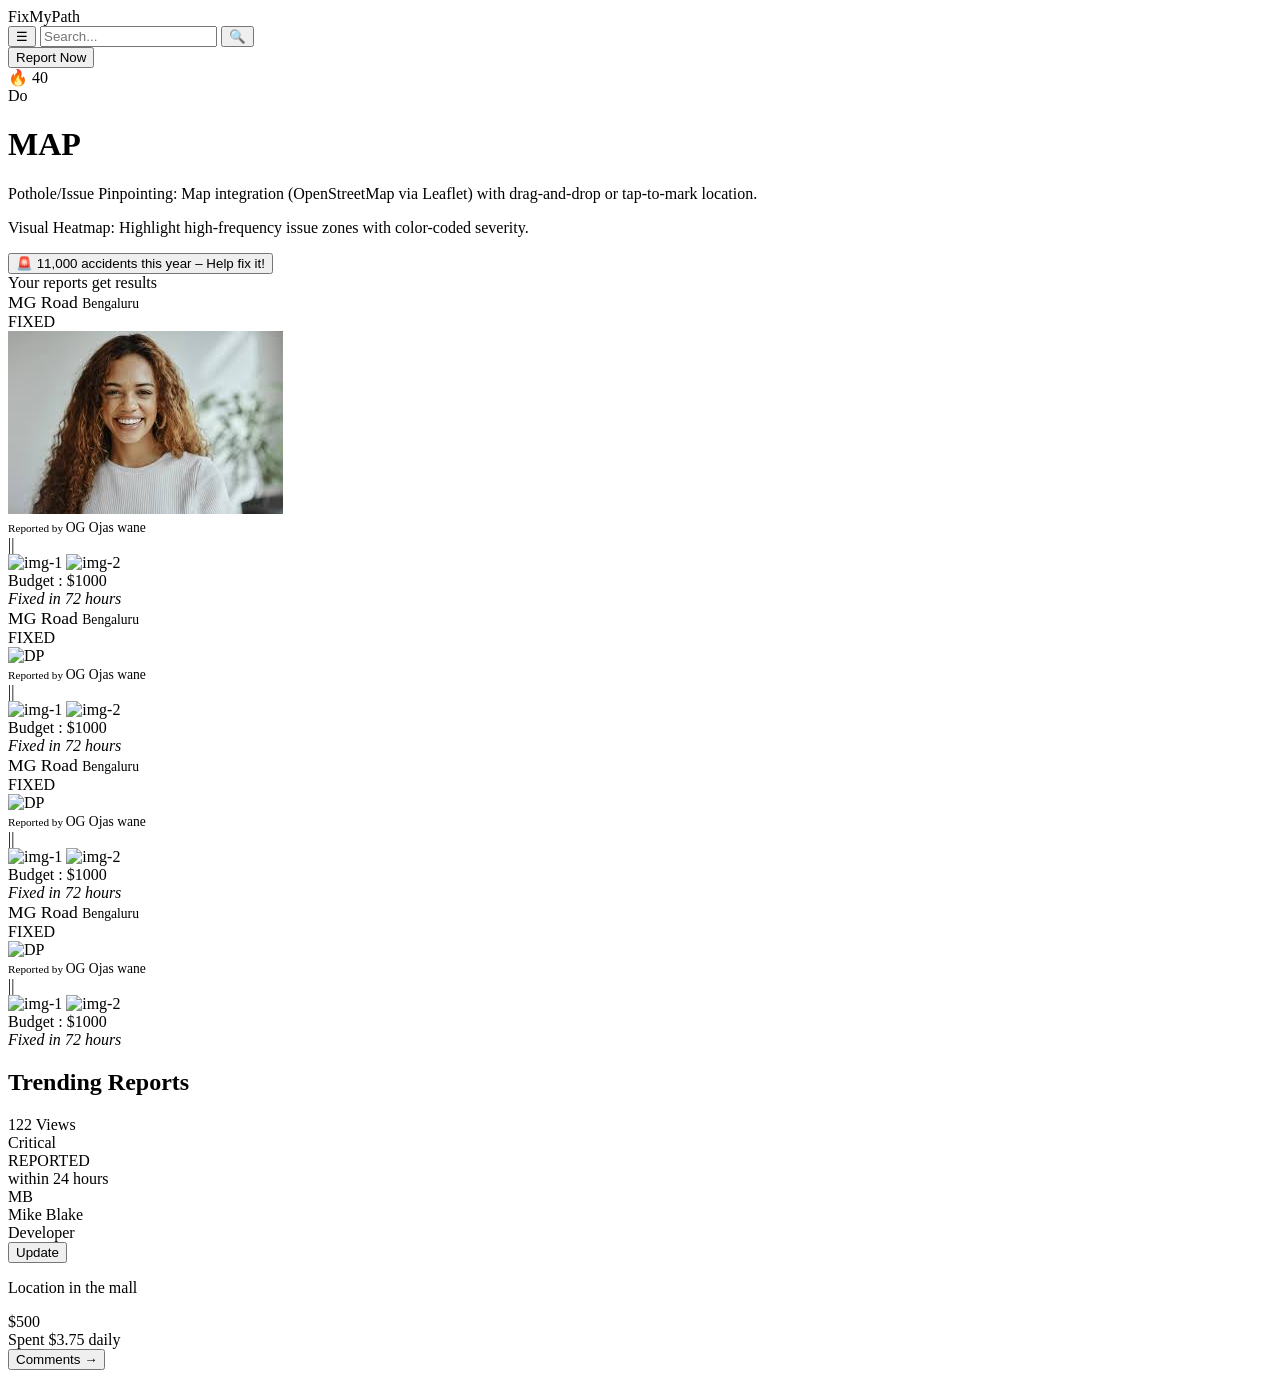
==== index.html @ 96e4ad3d "update report" ====
<!DOCTYPE html>
<html lang="en">

<head>
    <meta charset="UTF-8" />
    <meta name="viewport" content="width=device-width, initial-scale=1.0" />
    <title>FixMyPath</title>

    <!-- CSS -->
    <link rel="stylesheet" href="index.css" />

    <!-- Leaflet CSS -->
    <link rel="stylesheet" href="https://unpkg.com/leaflet@1.9.4/dist/leaflet.css" />
</head>

<body>
    <div class="container">
        <!-- Navbar -->
        <header class="navbar">
            <div class="logo">FixMyPath</div>

            <div class="search-report">
                <div class="search-box">
                    <button class="menu-btn">☰</button>
                    <input type="text" placeholder="Search..." />
                    <button class="search-btn">🔍</button>
                </div>
                <button class="report-btn">
                    <span class="toggle-switch"></span>
                    Report Now
                </button>

                <div class="flame-count">🔥 40</div>
            </div>

            <div class="profile-circle"></div>
            <div class="vertical-text">Do</div>
        </header>
        <!-- Map Section -->
        <main class="map-section">
            <div id="map"></div>
            <div class="map-info">
                <h1>MAP</h1>
                <p>
                    Pothole/Issue Pinpointing: Map integration (OpenStreetMap via Leaflet) with drag-and-drop or
                    tap-to-mark location.
                </p>
                <p>
                    Visual Heatmap: Highlight high-frequency issue zones with color-coded severity.
                </p>
            </div>
        </main>

         <!-- Footer Button -->
        <footer class="footer-button">
            <button onclick="alert('Redirecting to report page...')">
                🚨 11,000 accidents this year – Help fix it!
            </button>
        </footer>
    </div>

    <div class="reports-container">
        <div class="reports-header">
            <span>Your reports get results</span>
        </div>
        <div class="reports-wrapper">
            <div class="reports">
                <div class="reports-section-1">
                    <div class="reports-address">
                        <span class="reports-address-area" style="font-size: 1.1rem;">
                            MG Road
                        </span>
                        <span class="reports-address-city" style="font-size: 0.85rem;">
                            Bengaluru
                        </span>
                    </div>
                    <div class="reports-status">
                        FIXED
                    </div>
                </div>
                <div class="reports-section-2">
                    <div class="reports-section-2-header">
                        <div class="reports-eshb">
                            <div class="reports-profile-photo">
                                <img src="[data-uri]"
                                    alt="DP">
                            </div>
                            <div class="reports-caefd">
                                <span style="font-size: 0.7rem;">
                                    Reported by
                                </span>
                                <span class="reports-reporter-name" style="font-size: 0.85rem;">
                                    OG Ojas wane
                                </span>
                            </div>
                        </div>
                        <div class="reports-share">
                            ||
                        </div>
                    </div>
                    <div class="reports-section-2-content">
                        <img src="https://encrypted-tbn0.gstatic.com/images?q=tbn:ANd9GcQjq1cOFivGJCvYmxrf2iHDi-klwltC1tM4Qg&s"
                            alt="img-1" class="img-1">
                        <img src="https://encrypted-tbn0.gstatic.com/images?q=tbn:ANd9GcTJ-Byucg5USQVPO48-5RS5AeQt8borxg4DqQ&s"
                            alt="img-2" class="img-2">
                    </div>
                </div>
                <div class="reports-section-3">
                    <div class="reports-budget">
                        <span>Budget : $<span class="reporta-budget-value">1000</span></span>
                    </div>
                    <div class="reports-time" style="font-style: italic;">
                        Fixed in <span class="reports-time-value">72</span> hours
                    </div>
                </div>
            </div>
            <div class="reports">
                <div class="reports-section-1">
                    <div class="reports-address">
                        <span class="reports-address-area" style="font-size: 1.1rem;">
                            MG Road
                        </span>
                        <span class="reports-address-city" style="font-size: 0.85rem;">
                            Bengaluru
                        </span>
                    </div>
                    <div class="reports-status">
                        FIXED
                    </div>
                </div>
                <div class="reports-section-2">
                    <div class="reports-section-2-header">
                        <div class="reports-eshb">
                            <div class="reports-profile-photo">
                                <img src="" alt="DP">
                            </div>
                            <div class="reports-caefd">
                                <span style="font-size: 0.7rem;">
                                    Reported by
                                </span>
                                <span class="reports-reporter-name" style="font-size: 0.85rem;">
                                    OG Ojas wane
                                </span>
                            </div>
                        </div>
                        <div class="reports-share">
                            ||
                        </div>
                    </div>
                    <div class="reports-section-2-content">
                        <img src="" alt="img-1" class="img-1">
                        <img src="" alt="img-2" class="img-2">
                    </div>
                </div>

                <div class="reports-section-3">
                    <div class="reports-budget">
                        <span>Budget : $<span class="reporta-budget-value">1000</span></span>
                    </div>
                    <div class="reports-time" style="font-style: italic;">
                        Fixed in <span class="reports-time-value">72</span> hours
                    </div>
                </div>
            </div>

                        <div class="reports">
                <div class="reports-section-1">
                    <div class="reports-address">
                        <span class="reports-address-area" style="font-size: 1.1rem;">
                            MG Road
                        </span>
                        <span class="reports-address-city" style="font-size: 0.85rem;">
                            Bengaluru
                        </span>
                    </div>
                    <div class="reports-status">
                        FIXED
                    </div>
                </div>
                <div class="reports-section-2">
                    <div class="reports-section-2-header">
                        <div class="reports-eshb">
                            <div class="reports-profile-photo">
                                <img src="" alt="DP">
                            </div>
                            <div class="reports-caefd">
                                <span style="font-size: 0.7rem;">
                                    Reported by
                                </span>
                                <span class="reports-reporter-name" style="font-size: 0.85rem;">
                                    OG Ojas wane
                                </span>
                            </div>
                        </div>
                        <div class="reports-share">
                            ||
                        </div>
                    </div>
                    <div class="reports-section-2-content">
                        <img src="" alt="img-1" class="img-1">
                        <img src="" alt="img-2" class="img-2">
                    </div>
                </div>
                <div class="reports-section-3">
                    <div class="reports-budget">
                        <span>Budget : $<span class="reporta-budget-value">1000</span></span>
                    </div>
                    <div class="reports-time" style="font-style: italic;">
                        Fixed in <span class="reports-time-value">72</span> hours
                    </div>
                </div>
            </div>
            <div class="reports">
                <div class="reports-section-1">
                    <div class="reports-address">
                        <span class="reports-address-area" style="font-size: 1.1rem;">
                            MG Road
                        </span>
                        <span class="reports-address-city" style="font-size: 0.85rem;">
                            Bengaluru
                        </span>
                    </div>
                    <div class="reports-status">
                        FIXED
                    </div>
                </div>

                                <div class="reports-section-2">
                    <div class="reports-section-2-header">
                        <div class="reports-eshb">
                            <div class="reports-profile-photo">
                                <img src="" alt="DP">
                            </div>
                            <div class="reports-caefd">
                                <span style="font-size: 0.7rem;">
                                    Reported by
                                </span>
                                <span class="reports-reporter-name" style="font-size: 0.85rem;">
                                    OG Ojas wane
                                </span>
                            </div>
                        </div>
                        <div class="reports-share">
                            ||
                        </div>
                    </div>
                    <div class="reports-section-2-content">
                        <img src="" alt="img-1" class="img-1">
                        <img src="" alt="img-2" class="img-2">
                    </div>
                </div>
                <div class="reports-section-3">
                    <div class="reports-budget">
                        <span>Budget : $<span class="reporta-budget-value">1000</span></span>
                    </div>
                    <div class="reports-time" style="font-style: italic;">
                        Fixed in <span class="reports-time-value">72</span> hours
                    </div>
                </div>
            </div>
        </div>
    </div>

    <section class="trending-section">
        <h2>Trending Reports</h2>
        <div class="carousel-container">
            <div class="carousel">
                <!-- Report Card 1 - Critical -->
                <div class="report-card">
                    <div class="card-header">
                        <div class="views">122 Views</div>
                        <div class="status">
                            <div class="status-indicator critical"></div>
                            <div class="status-text">Critical</div>
                        </div>
                        <div class="reported">REPORTED<br>within 24 hours</div>
                    </div>
                    <div class="reporter">
                        <div class="avatar">MB</div>
                        <div class="reporter-info">
                            <div class="name">Mike Blake</div>
                            <div class="role">Developer</div>
                        </div>
                        <button class="update-button">Update</button>
                    </div>
                    <div class="report-content">
                        <p>Location in the mall</p>
                    </div>
                    <div class="card-footer">
                        <div>
                            <div class="price">$500</div>
                            <div class="spent">Spent $3.75 daily</div>
                        </div>
                        <button class="comments-button">Comments →</button>
                    </div>
                </div>
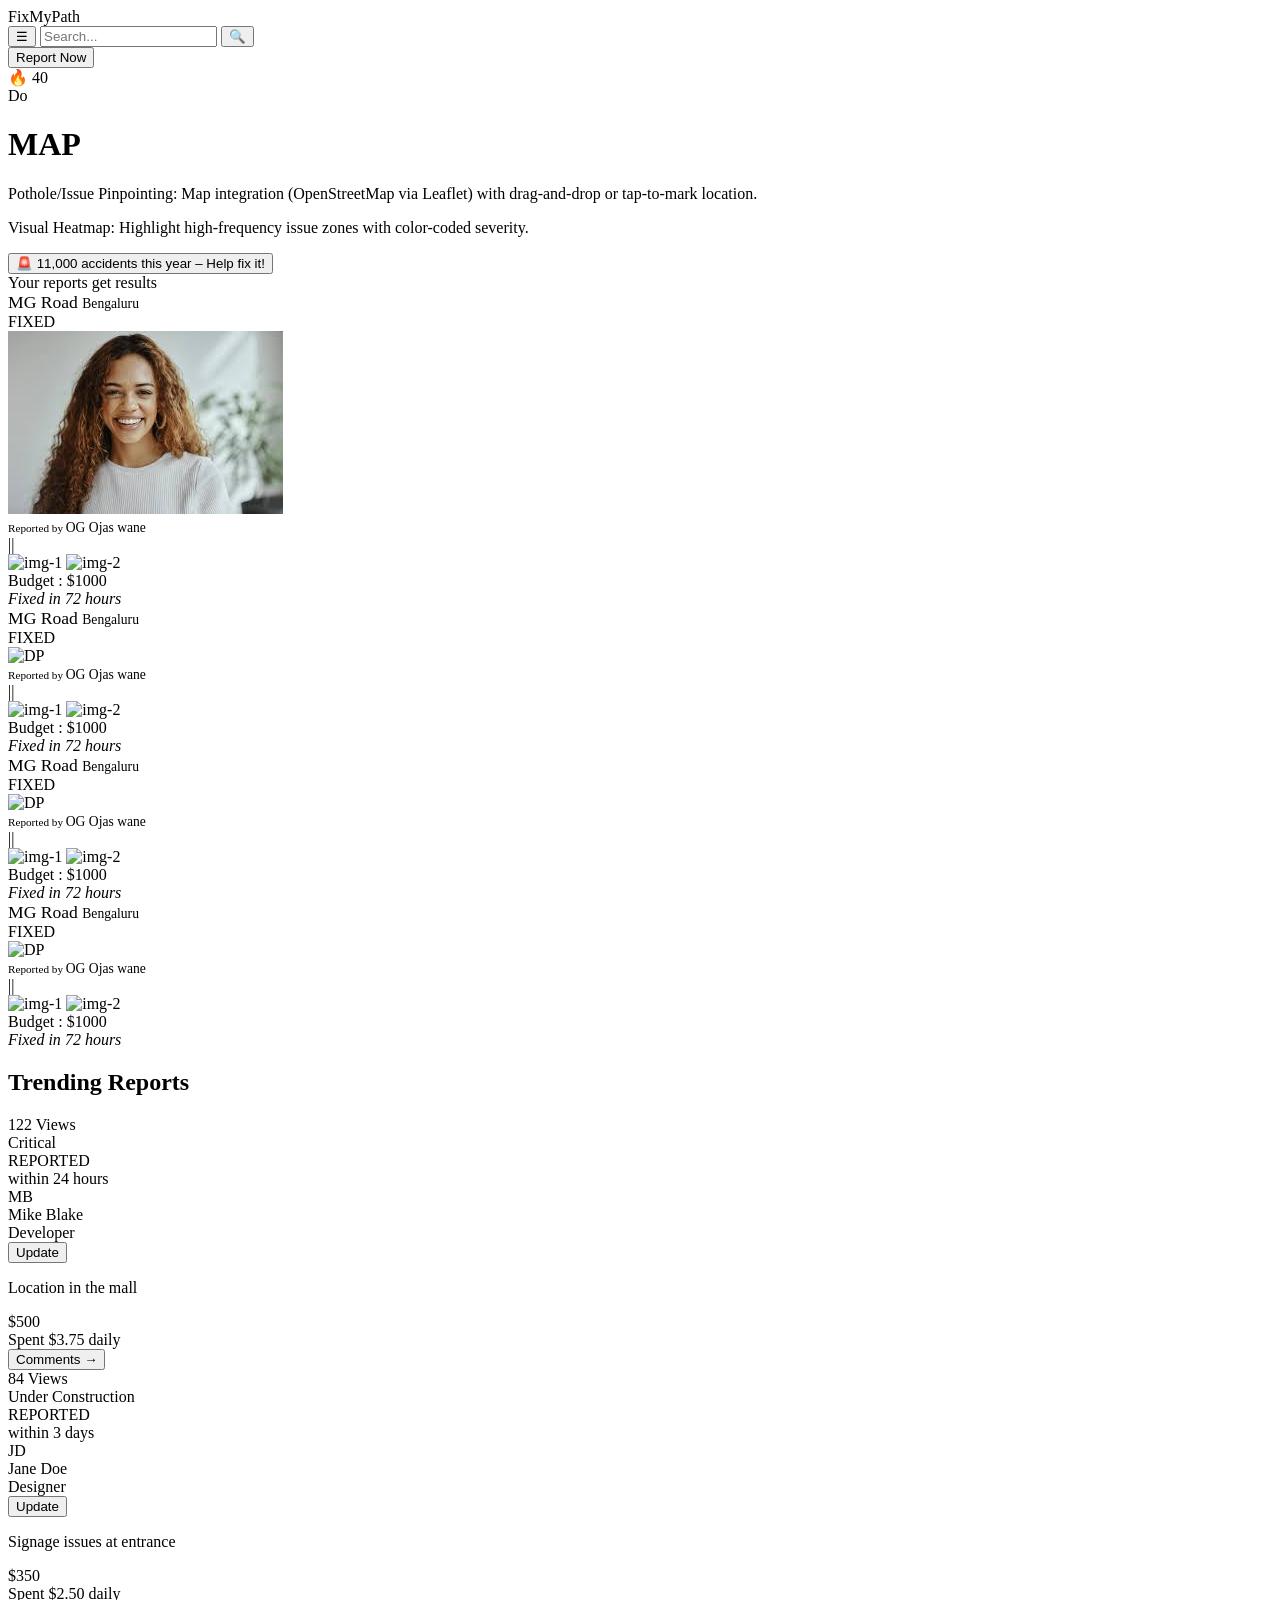
==== commit 4b316e96: "Update report card 3" ====
--- a/index.html
+++ b/index.html
@@ -294,3 +294,33 @@
                         <button class="comments-button">Comments →</button>
                     </div>
                 </div>
+
+                <!-- Report Card 2 - Under Construction -->
+                <div class="report-card">
+                    <div class="card-header">
+                        <div class="views">84 Views</div>
+                        <div class="status">
+                            <div class="status-indicator construction"></div>
+                            <div class="status-text">Under Construction</div>
+                        </div>
+                        <div class="reported">REPORTED<br>within 3 days</div>
+                    </div>
+                    <div class="reporter">
+                        <div class="avatar">JD</div>
+                        <div class="reporter-info">
+                            <div class="name">Jane Doe</div>
+                            <div class="role">Designer</div>
+                        </div>
+                        <button class="update-button">Update</button>
+                    </div>
+                    <div class="report-content">
+                        <p>Signage issues at entrance</p>
+                    </div>
+                    <div class="card-footer">
+                        <div>
+                            <div class="price">$350</div>
+                            <div class="spent">Spent $2.50 daily</div>
+                        </div>
+                        <button class="comments-button">Comments →</button>
+                    </div>
+                </div>
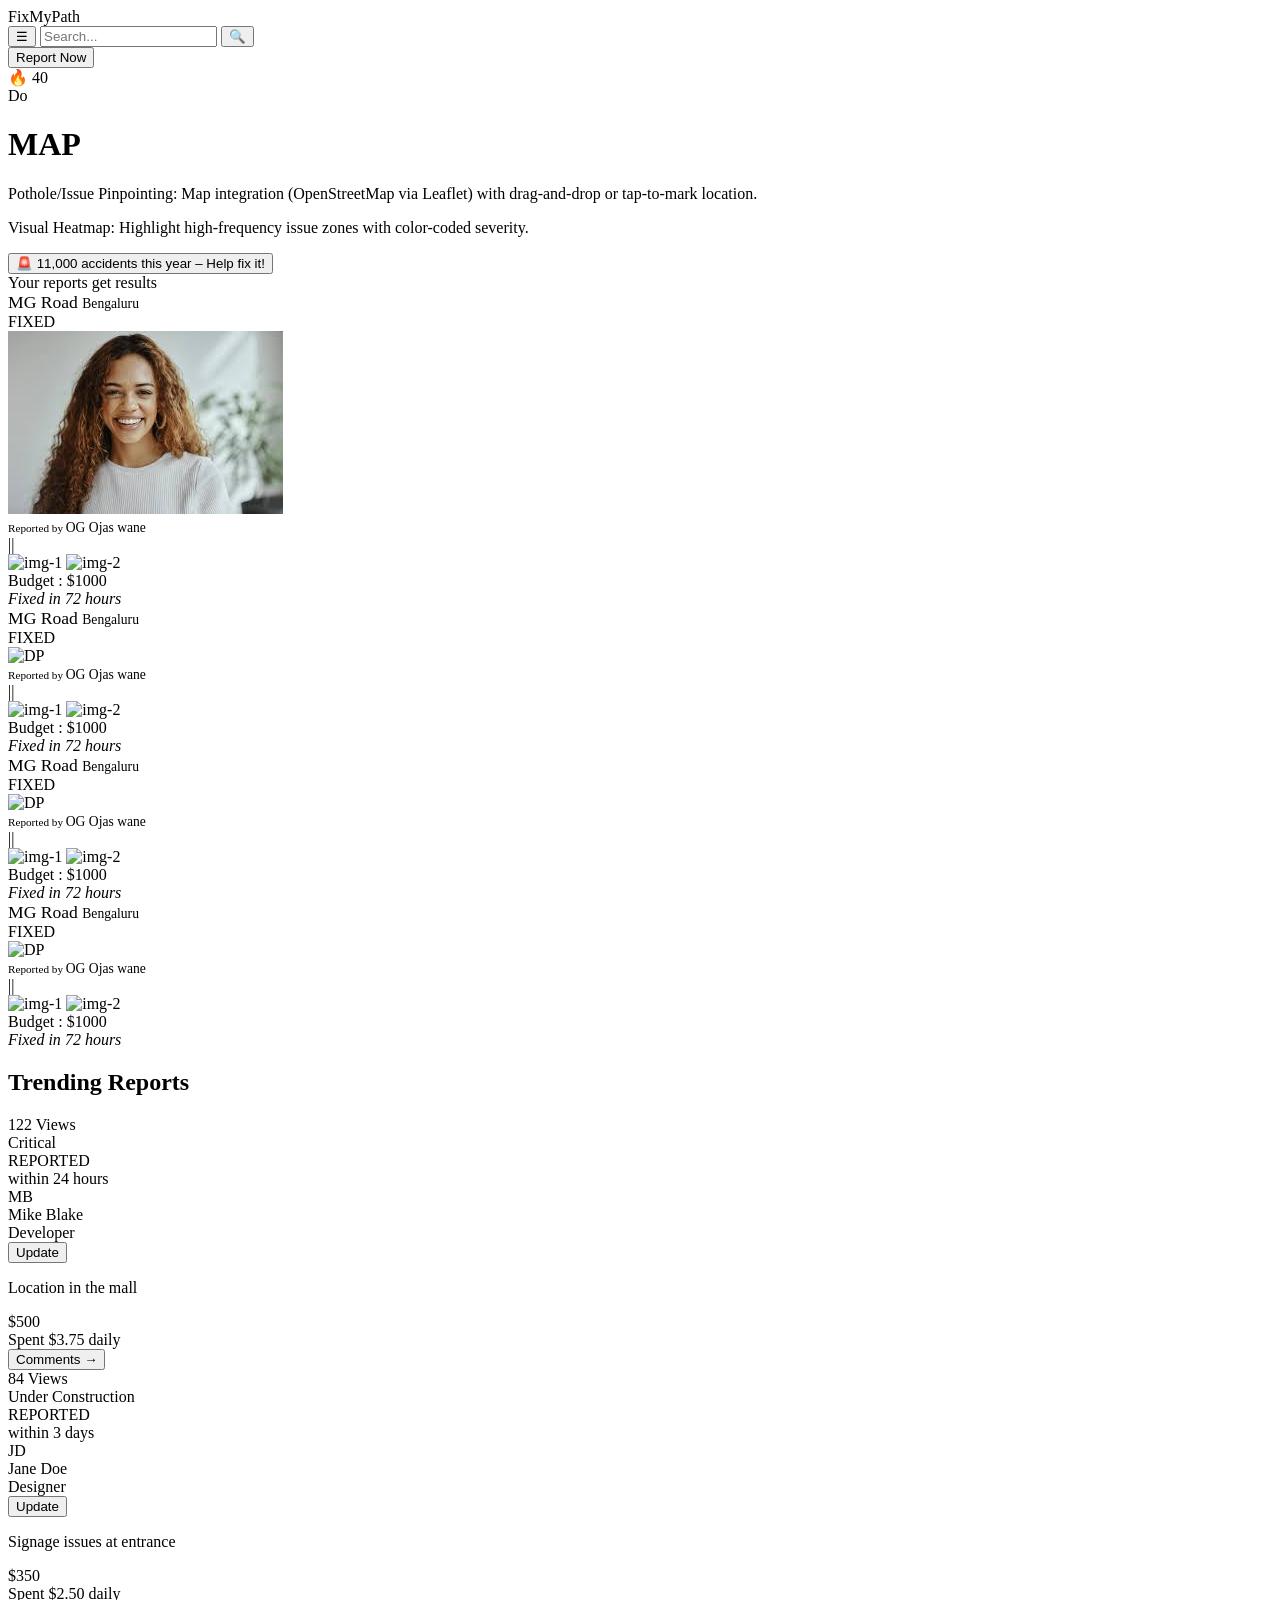
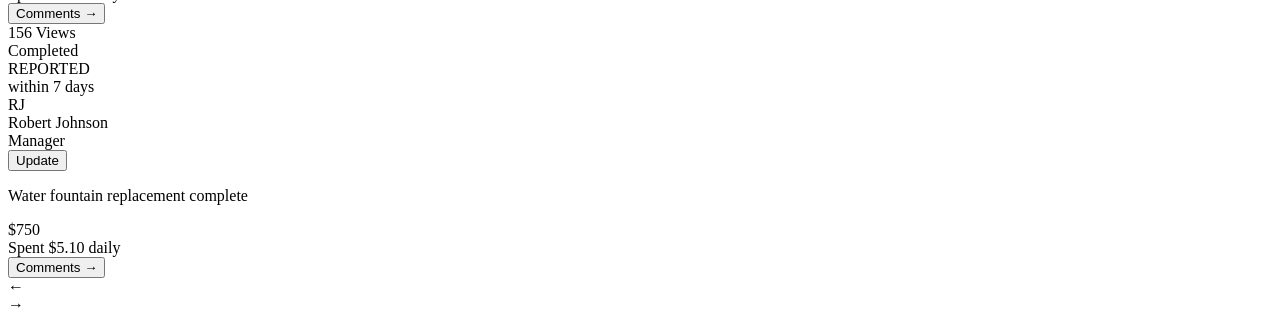
==== commit 033ef91c: "Update" ====
--- a/index.html
+++ b/index.html
@@ -324,3 +324,38 @@
                         <button class="comments-button">Comments →</button>
                     </div>
                 </div>
+
+                 <!-- Report Card 3 - Completed -->
+                <div class="report-card">
+                    <div class="card-header">
+                        <div class="views">156 Views</div>
+                        <div class="status">
+                            <div class="status-indicator completed"></div>
+                            <div class="status-text">Completed</div>
+                        </div>
+                        <div class="reported">REPORTED<br>within 7 days</div>
+                    </div>
+                    <div class="reporter">
+                        <div class="avatar">RJ</div>
+                        <div class="reporter-info">
+                            <div class="name">Robert Johnson</div>
+                            <div class="role">Manager</div>
+                        </div>
+                        <button class="update-button">Update</button>
+                    </div>
+                    <div class="report-content">
+                        <p>Water fountain replacement complete</p>
+                    </div>
+                    <div class="card-footer">
+                        <div>
+                            <div class="price">$750</div>
+                            <div class="spent">Spent $5.10 daily</div>
+                        </div>
+                        <button class="comments-button">Comments →</button>
+                    </div>
+                </div>
+            </div>
+            <div class="nav-button prev" onclick="moveSlide(-1)">←</div>
+            <div class="nav-button next" onclick="moveSlide(1)">→</div>
+        </div>
+    </section>
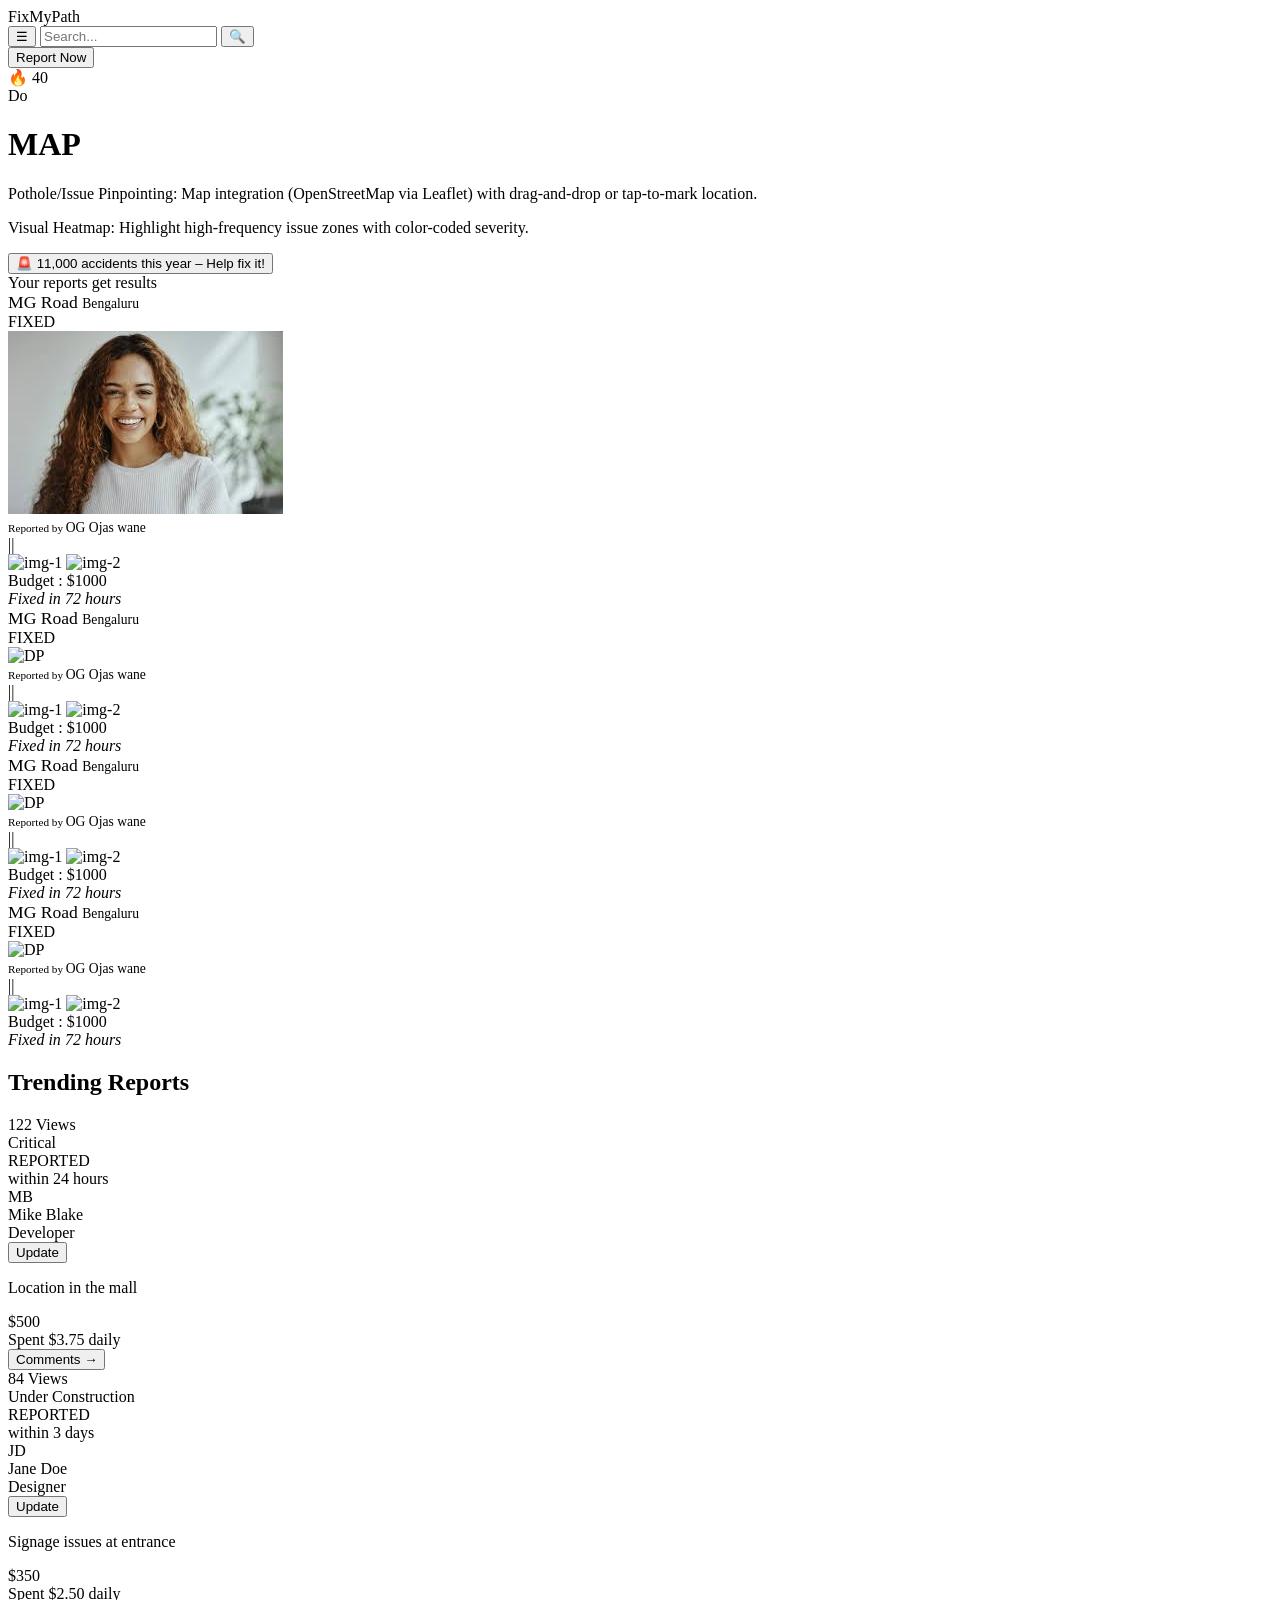
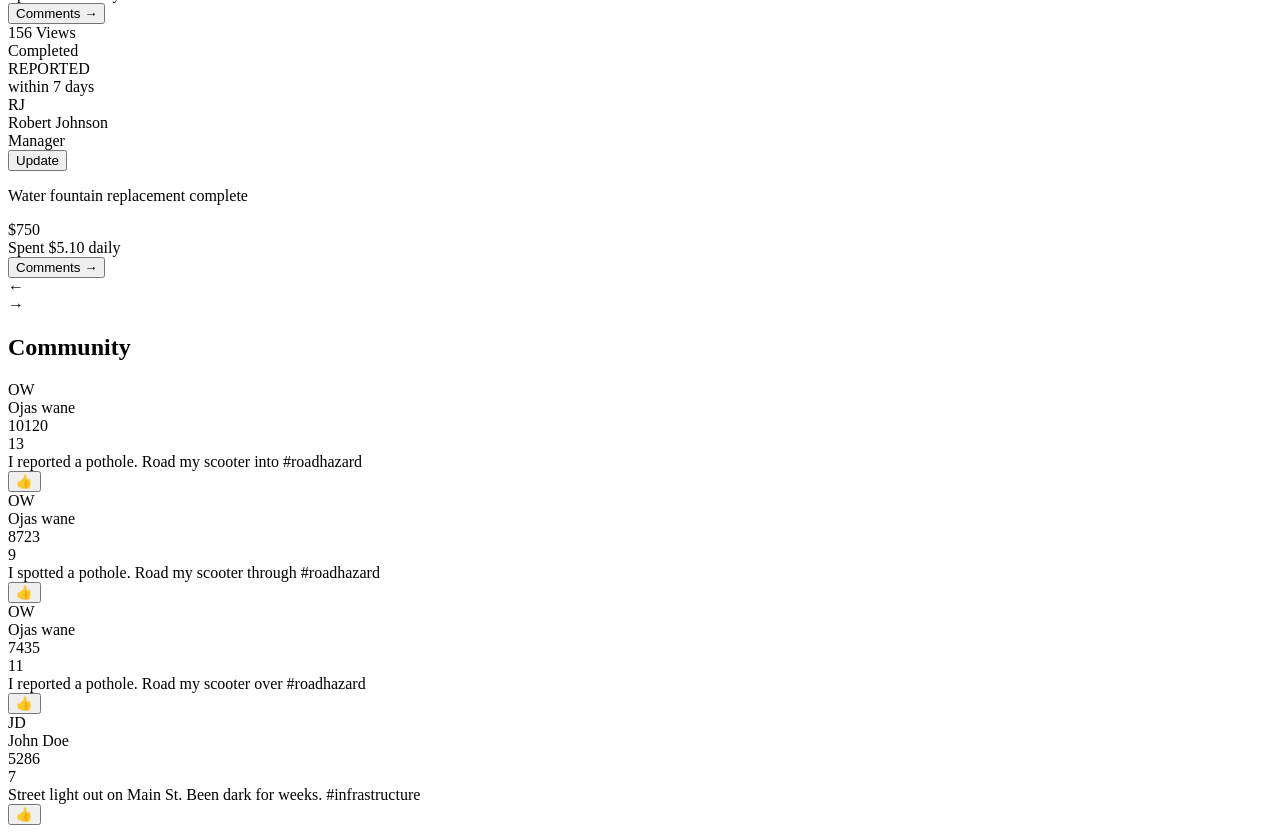
==== commit 94e1d7c3: "Update community" ====
--- a/index.html
+++ b/index.html
@@ -359,3 +359,68 @@
             <div class="nav-button next" onclick="moveSlide(1)">→</div>
         </div>
     </section>
+
+    <section class="community-section">
+        <h2>Community</h2>
+        <div class="community-scroll" id="communityScroll">
+            <!-- Repeated twice for continuous scrolling -->
+            <div class="community-card">
+                <div class="community-header">
+                    <div class="avatar">OW</div>
+                    <div class="reporter-info">
+                        <div class="name">Ojas wane</div>
+                    </div>
+                    <div class="community-stats">10120<br>13</div>
+                </div>
+                <div class="community-content">
+                    I reported a pothole. Road my scooter into #roadhazard
+                </div>
+                <div class="community-footer">
+                    <button class="react-button">👍</button>
+                </div>
+            </div>
+            <div class="community-card">
+                <div class="community-header">
+                    <div class="avatar">OW</div>
+                    <div class="reporter-info">
+                        <div class="name">Ojas wane</div>
+                    </div>
+                    <div class="community-stats">8723<br>9</div>
+                </div>
+                <div class="community-content">
+                    I spotted a pothole. Road my scooter through #roadhazard
+                </div>
+                <div class="community-footer">
+                    <button class="react-button">👍</button>
+                </div>
+            </div>
+            <div class="community-card">
+                <div class="community-header">
+                    <div class="avatar">OW</div>
+                    <div class="reporter-info">
+                        <div class="name">Ojas wane</div>
+                    </div>
+                    <div class="community-stats">7435<br>11</div>
+                </div>
+                <div class="community-content">
+                    I reported a pothole. Road my scooter over #roadhazard
+                </div>
+                <div class="community-footer">
+                    <button class="react-button">👍</button>
+                </div>
+            </div>
+            <div class="community-card">
+                <div class="community-header">
+                    <div class="avatar">JD</div>
+                    <div class="reporter-info">
+                        <div class="name">John Doe</div>
+                    </div>
+                    <div class="community-stats">5286<br>7</div>
+                </div>
+                <div class="community-content">
+                    Street light out on Main St. Been dark for weeks. #infrastructure
+                </div>
+                <div class="community-footer">
+                    <button class="react-button">👍</button>
+                </div>
+            </div>
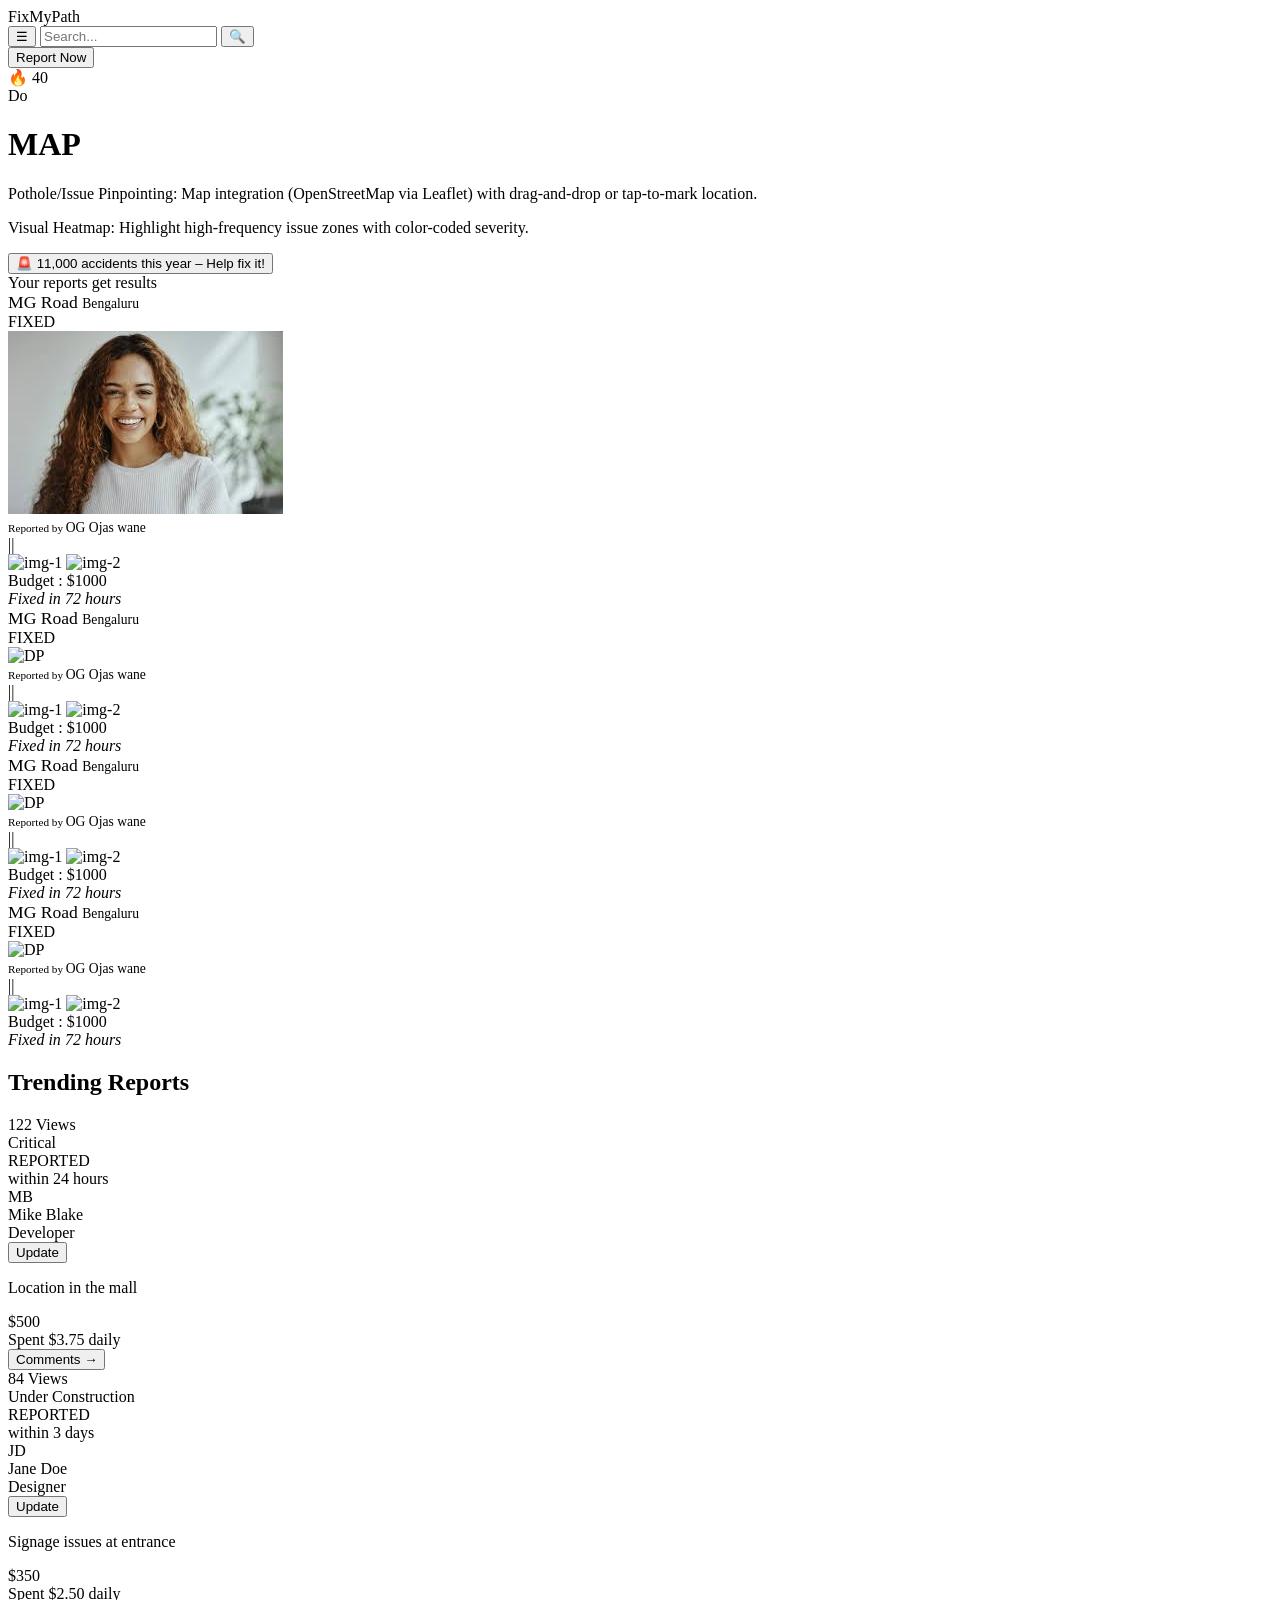
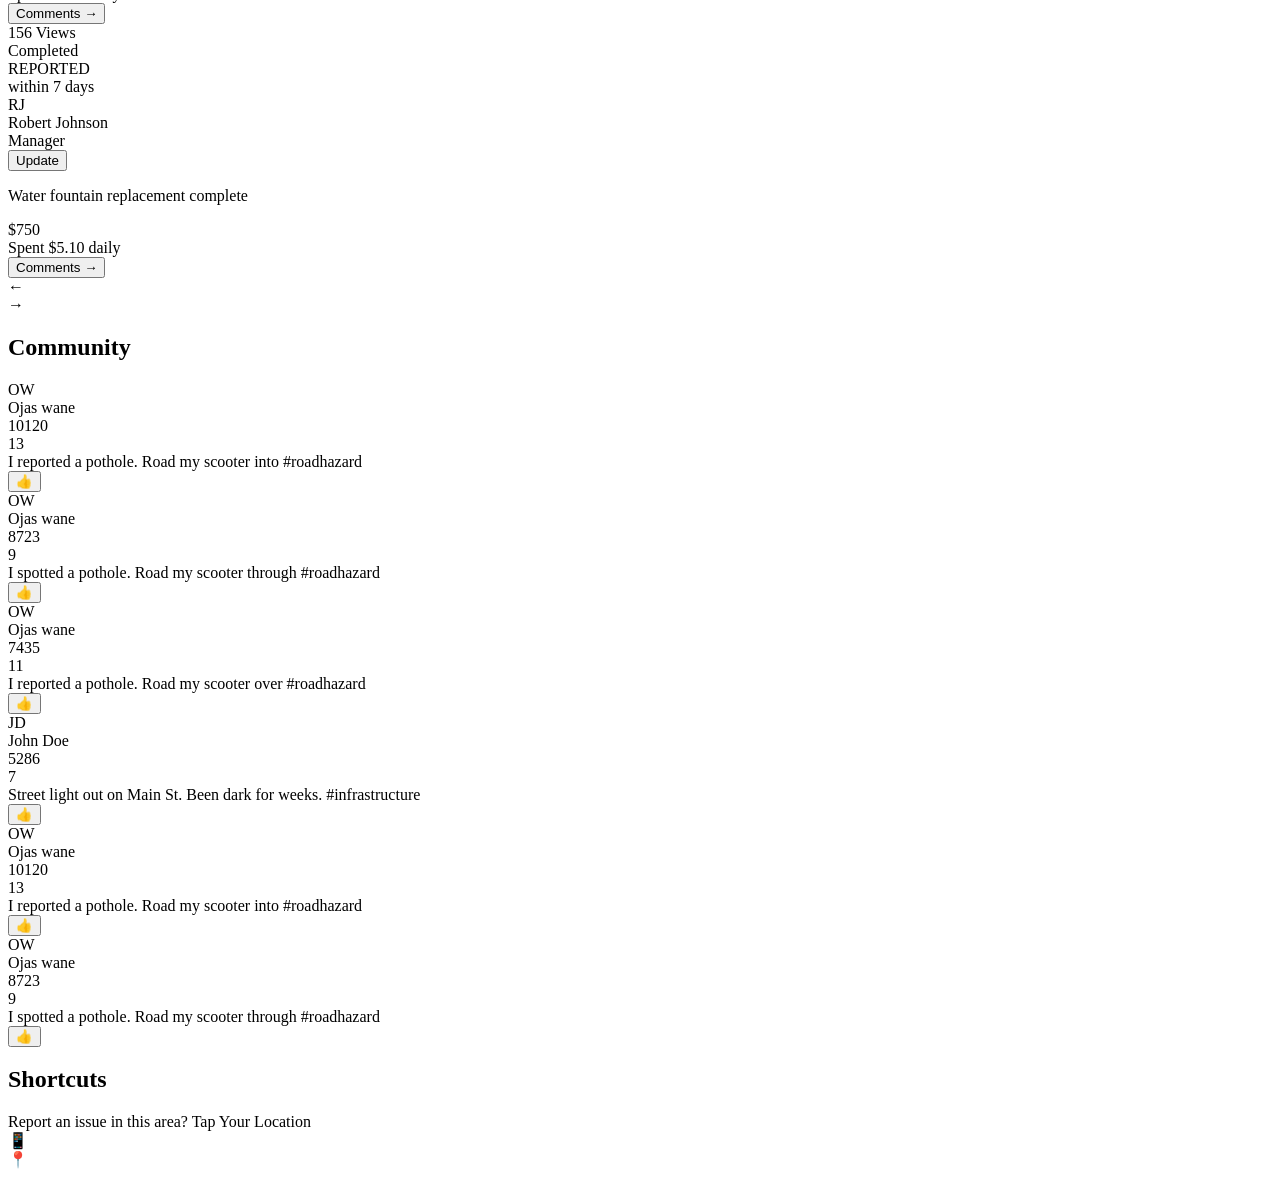
==== commit 44e7b1f7: "Update index.html" ====
--- a/index.html
+++ b/index.html
@@ -424,3 +424,50 @@
                     <button class="react-button">👍</button>
                 </div>
             </div>
+
+            <!-- Duplicate cards for continuous scrolling -->
+            <div class="community-card">
+                <div class="community-header">
+                    <div class="avatar">OW</div>
+                    <div class="reporter-info">
+                        <div class="name">Ojas wane</div>
+                    </div>
+                    <div class="community-stats">10120<br>13</div>
+                </div>
+                <div class="community-content">
+                    I reported a pothole. Road my scooter into #roadhazard
+                </div>
+                <div class="community-footer">
+                    <button class="react-button">👍</button>
+                </div>
+            </div>
+            <div class="community-card">
+                <div class="community-header">
+                    <div class="avatar">OW</div>
+                    <div class="reporter-info">
+                        <div class="name">Ojas wane</div>
+                    </div>
+                    <div class="community-stats">8723<br>9</div>
+                </div>
+                <div class="community-content">
+                    I spotted a pothole. Road my scooter through #roadhazard
+                </div>
+                <div class="community-footer">
+                    <button class="react-button">👍</button>
+                </div>
+            </div>
+        </div>
+    </section>
+
+    <section class="shortcuts">
+        <h2>Shortcuts</h2>
+        <div class="shortcut-button">
+            Report an issue in this area? Tap Your Location
+        </div>
+        <div class="shortcut-button">
+            📱
+        </div>
+        <div class="shortcut-button">
+            📍
+        </div>
+    </section>
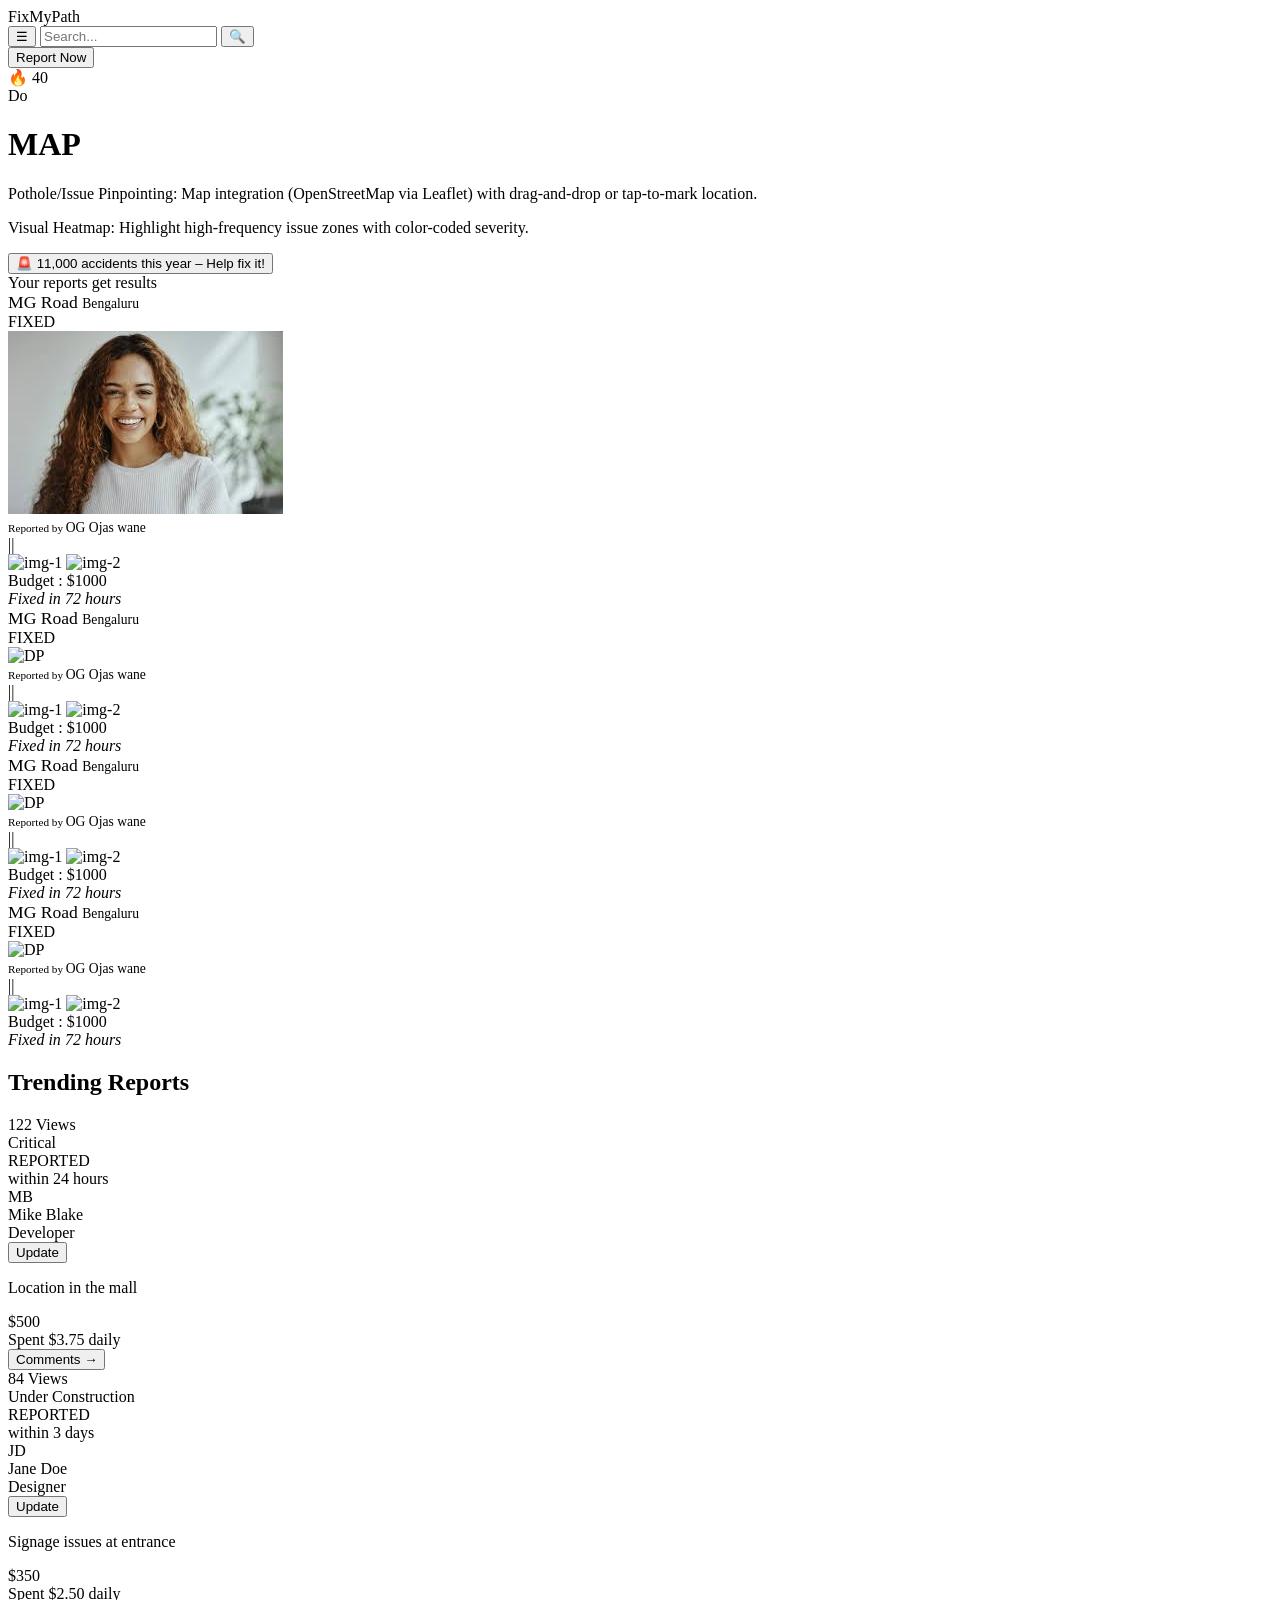
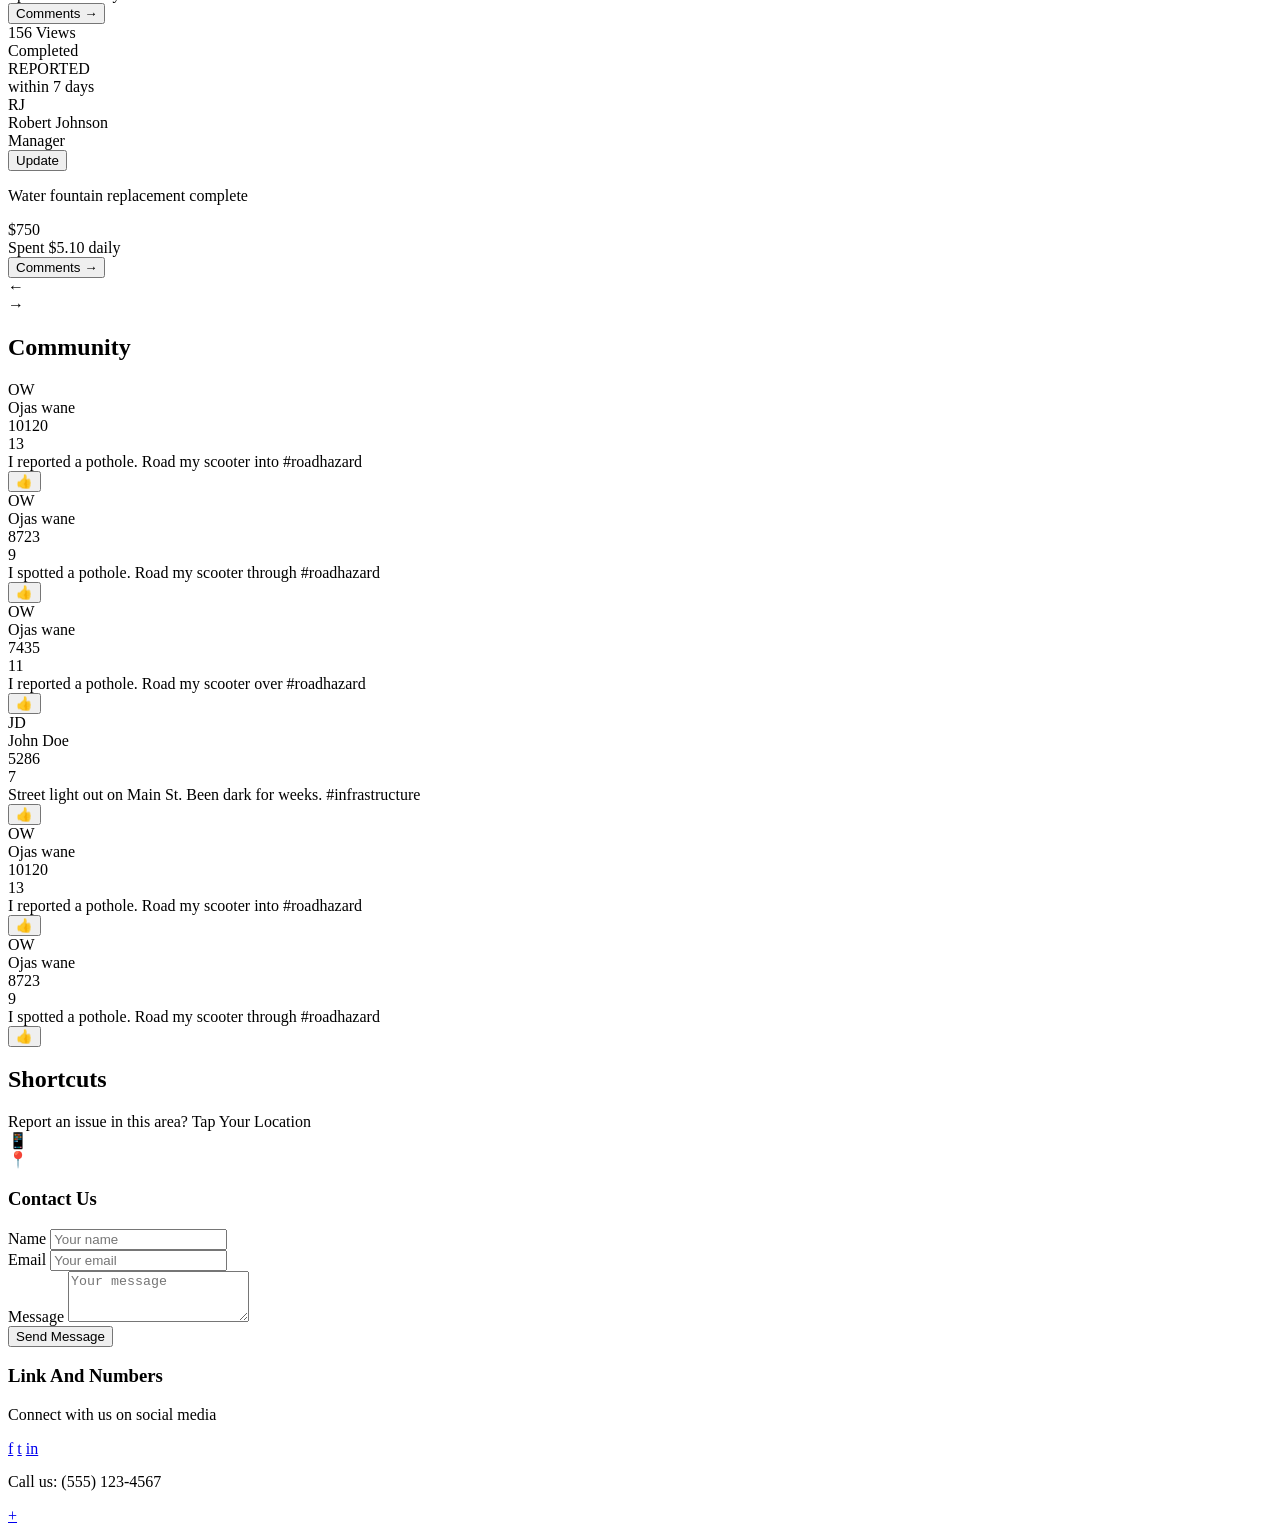
==== commit 940a09f8: "complete index.html" ====
--- a/index.html
+++ b/index.html
@@ -471,3 +471,36 @@
             📍
         </div>
     </section>
+
+    <section class="contact-section">
+        <h3>Contact Us</h3>
+        <form class="contact-form">
+            <div class="form-group">
+                <label for="name">Name</label>
+                <input type="text" id="name" placeholder="Your name">
+            </div>
+            <div class="form-group">
+                <label for="email">Email</label>
+                <input type="email" id="email" placeholder="Your email">
+            </div>
+            <div class="form-group">
+                <label for="message">Message</label>
+                <textarea id="message" rows="3" placeholder="Your message"></textarea>
+            </div>
+            <button type="submit" class="submit-btn">Send Message</button>
+        </form>
+    </section>
+
+    <section class="links-section">
+        <h3>Link And Numbers</h3>
+        <p>Connect with us on social media</p>
+        <div class="social-icons">
+            <a href="#" class="social-icon">f</a>
+            <a href="#" class="social-icon">t</a>
+            <a href="#" class="social-icon">in</a>
+        </div>
+        <p style="margin-top: 15px;">Call us: (555) 123-4567</p>
+    </section>
+
+    <!-- Fixed Plus Button -->
+    <a href="tryrepost.html" class="floating-plus-button">+</a>
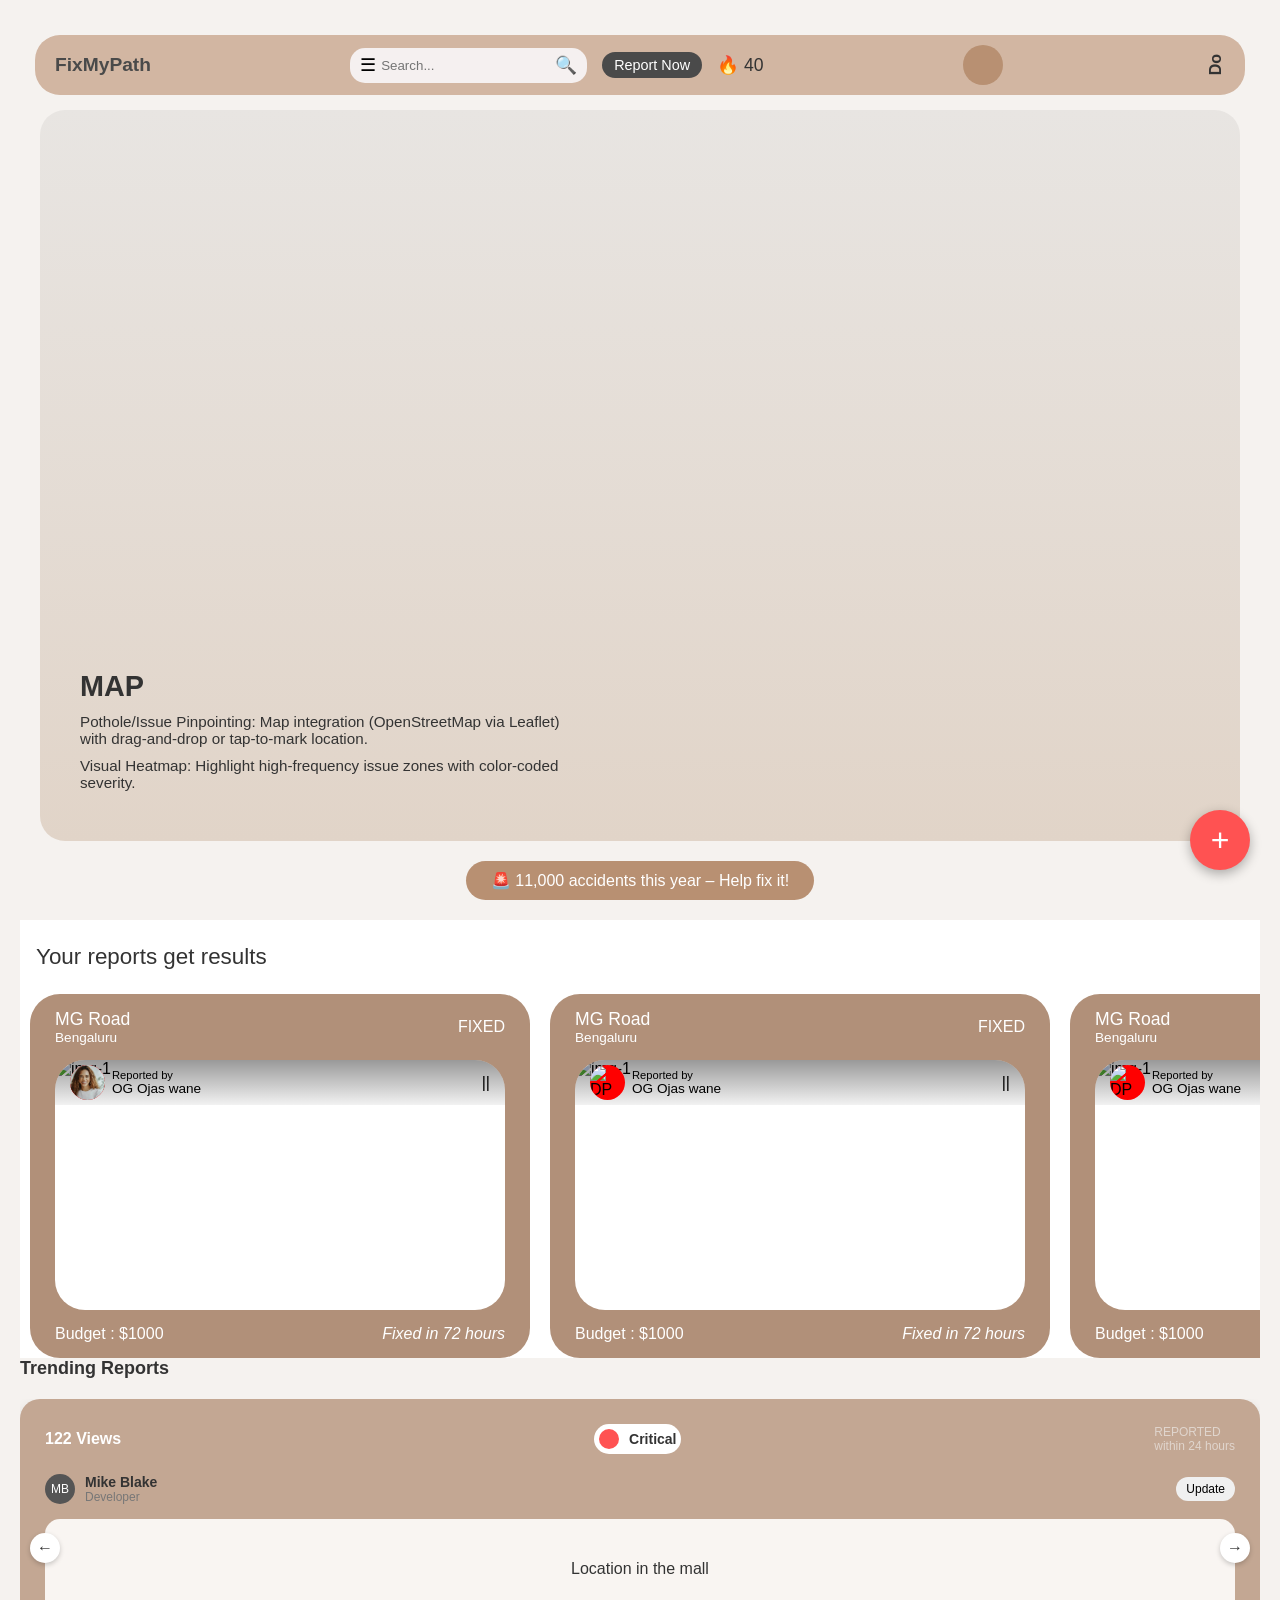
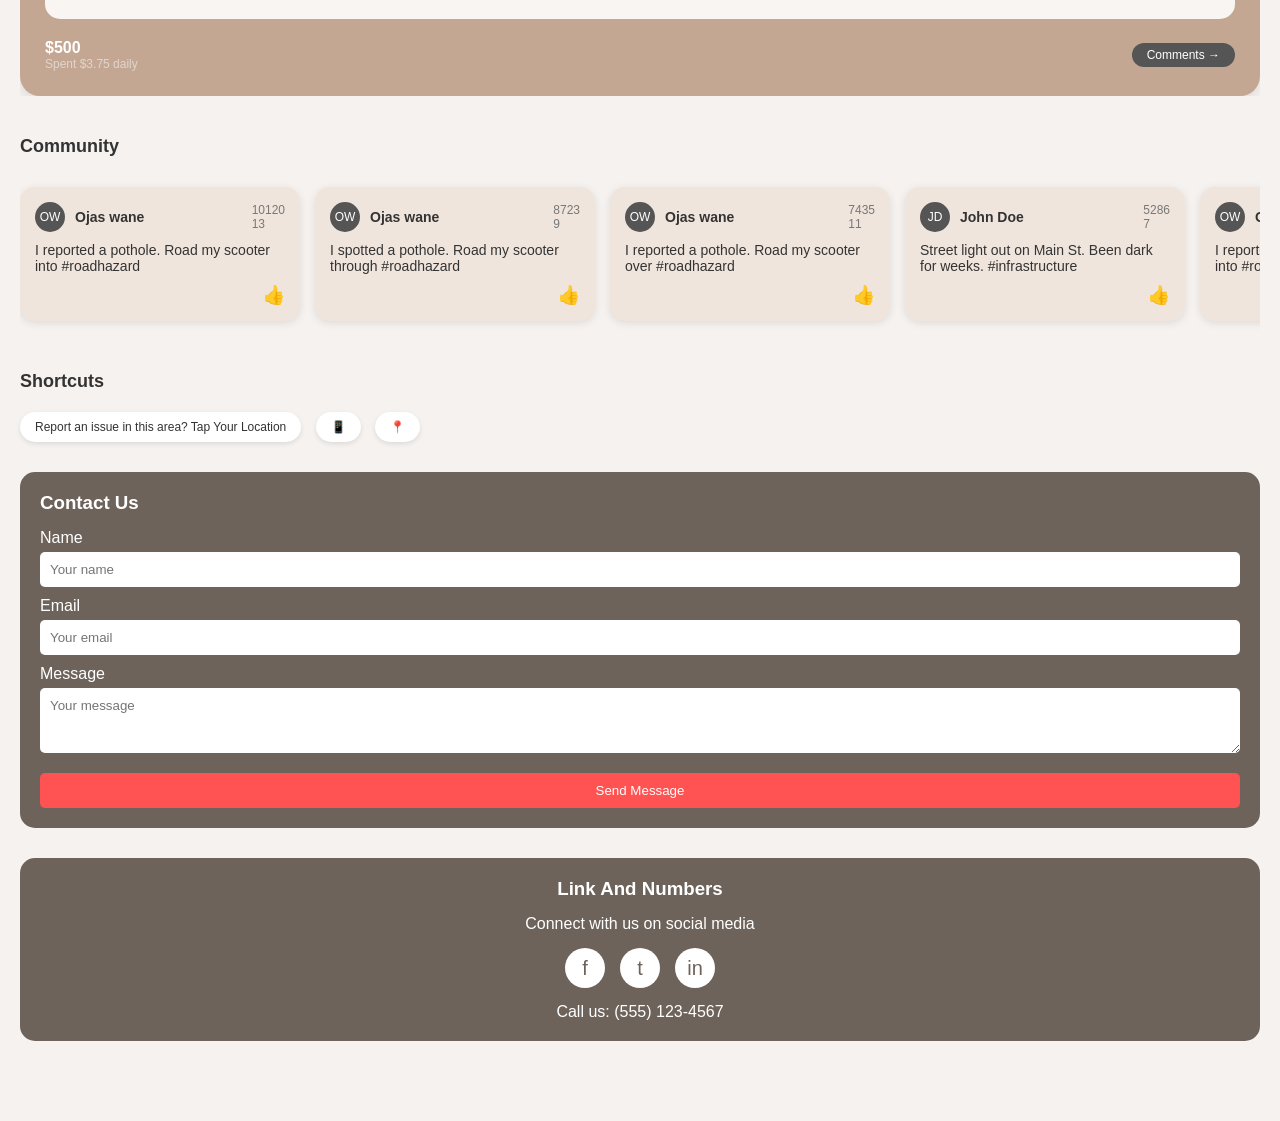
==== commit d04ff03b: "Update index.html" ====
--- a/index.html
+++ b/index.html
@@ -503,4 +503,79 @@
     </section>
 
     <!-- Fixed Plus Button -->
-    <a href="tryrepost.html" class="floating-plus-button">+</a>
+    <a href="report.html" class="floating-plus-button">+</a>
+
+
+    <!-- js code -->
+    <!-- Leaflet JS -->
+    <script src="https://unpkg.com/leaflet@1.9.4/dist/leaflet.js"></script>
+
+    <!-- Heatmap Plugin -->
+    <script src="https://unpkg.com/leaflet.heat/dist/leaflet-heat.js"></script>
+
+    <script>
+        const map = L.map('map').setView([28.6139, 77.2090], 13); // New Delhi
+
+        // OpenStreetMap Tile Layer
+        L.tileLayer('https://{s}.tile.openstreetmap.org/{z}/{x}/{y}.png', {
+            attribution: '&copy; OpenStreetMap contributors'
+        }).addTo(map);
+
+        let marker;
+
+        // Click to add/move marker
+        map.on('click', function (e) {
+            if (marker) {
+                marker.setLatLng(e.latlng);
+            } else {
+                marker = L.marker(e.latlng, { draggable: true }).addTo(map);
+            }
+        });
+
+        // Heatmap sample data (lat, lng, intensity)
+        const heatData = [
+            [28.6139, 77.2090, 0.7],
+            [28.6200, 77.2100, 0.9],
+            [28.6170, 77.2200, 0.8],
+            [28.6120, 77.2000, 0.6],
+        ];
+
+        const heat = L.heatLayer(heatData, {
+            radius: 25,
+            blur: 15,
+            gradient: {
+                0.4: 'blue',
+                0.6: 'lime',
+                0.8: 'orange',
+                1.0: 'red',
+            },
+        }).addTo(map);
+
+        let currentSlide = 0;
+        const slides = document.querySelectorAll('.report-card');
+        const totalSlides = slides.length;
+        const carousel = document.querySelector('.carousel');
+
+        function moveSlide(direction) {
+            currentSlide = (currentSlide + direction + totalSlides) % totalSlides;
+            updateCarousel();
+        }
+
+        function updateCarousel() {
+            carousel.style.transform = `translateX(-${currentSlide * 100}%)`;
+        }
+
+
+        // Clone community cards for continuous scroll
+        const communityScroll = document.getElementById('communityScroll');
+        const cards = document.querySelectorAll('.community-card');
+        cards.forEach(card => {
+            const clone = card.cloneNode(true);
+            communityScroll.appendChild(clone);
+        });
+
+
+    </script>
+</body>
+
+</html>
--- a/index.css
+++ b/index.css
@@ -0,0 +1,719 @@
+* {
+    margin: 0;
+    padding: 0;
+    box-sizing: border-box;
+    font-family: Arial, sans-serif;
+}
+
+body {
+    background-color: #f5f2ef;
+    color: #333;
+    padding: 20px;
+    padding-bottom: 80px;
+    /* Add padding to bottom to ensure content isn't hidden by fixed button */
+}
+
+.container {
+    display: flex;
+    flex-direction: column;
+    min-height: 100vh;
+}
+
+/* Navbar */
+.navbar {
+    display: flex;
+    align-items: center;
+    justify-content: space-between;
+    padding: 10px 20px;
+    background-color: #d2b6a2;
+    border-radius: 25px;
+    margin: 15px;
+}
+
+.logo {
+    font-weight: bold;
+    font-size: 1.2rem;
+    color: #4a4a4a;
+}
+
+.search-report {
+    display: flex;
+    align-items: center;
+    gap: 15px;
+}
+
+.search-box {
+    display: flex;
+    align-items: center;
+    background-color: #f5f0f0;
+    border-radius: 15px;
+    padding: 5px 10px;
+}
+
+.search-box input {
+    border: none;
+    outline: none;
+    background: transparent;
+    padding: 5px;
+}
+
+.search-btn,
+.menu-btn {
+    background: transparent;
+    border: none;
+    font-size: 1.1rem;
+    cursor: pointer;
+}
+
+.report-btn {
+    background-color: #4a4a4a;
+    color: white;
+    padding: 5px 12px;
+    border-radius: 15px;
+    border: none;
+    font-size: 0.9rem;
+    cursor: pointer;
+}
+
+.flame-count {
+    font-size: 1.1rem;
+}
+
+/* Circle + Vertical Text */
+.profile-circle {
+    width: 40px;
+    height: 40px;
+    background-color: #b89072;
+    border-radius: 50%;
+}
+
+.vertical-text {
+    writing-mode: vertical-rl;
+    transform: rotate(180deg);
+    font-weight: bold;
+    margin-left: 5px;
+}
+
+/* Map Section */
+.map-section {
+    flex-grow: 1;
+    background: linear-gradient(to bottom, #e8e5e2, #e1d4c8);
+    border-radius: 25px;
+    margin: 0 20px;
+    padding: 40px;
+}
+
+#map {
+    width: 100%;
+    height: 500px;
+    border-radius: 20px;
+    margin-bottom: 20px;
+    z-index: 1;
+}
+
+.map-info {
+    margin-top: 20px;
+}
+
+.map-info h1 {
+    font-size: 1.8rem;
+    margin-bottom: 10px;
+}
+
+.map-info p {
+    font-size: 0.95rem;
+    max-width: 500px;
+    margin-bottom: 10px;
+}
+
+
+/* Footer Button */
+.footer-button {
+    text-align: center;
+    margin: 20px auto;
+}
+
+.footer-button button {
+    background-color: #b89072;
+    color: white;
+    border: none;
+    padding: 10px 25px;
+    font-size: 1rem;
+    border-radius: 25px;
+    cursor: pointer;
+    transition: background 0.3s ease;
+}
+
+.reports-container {
+    background: #ffffff;
+    width: 100%;
+}
+
+.reports-header {
+    padding: 1.5rem 1rem;
+    width: 100%;
+}
+
+.reports-header span {
+    font-size: 1.4rem;
+}
+
+.reports-wrapper {
+    display: flex;
+    align-items: center;
+    overflow-x: auto;
+    overflow-y: hidden;
+}
+
+.reports-wrapper::-webkit-scrollbar {
+    display: none;
+}
+
+.reports {
+    margin: 0 10px;
+    width: 90vw;
+    min-width: 200px;
+    max-width: 500px;
+    height: fit-content;
+    background: #B19079;
+    color: #ffffff;
+    border-radius: 30px;
+    display: flex;
+    flex-direction: column;
+    flex-shrink: 0;
+}
+
+.reports-section-1 {
+    padding: 15px 25px;
+    width: 100%;
+    display: flex;
+    justify-content: space-between;
+    align-items: center;
+    border-radius: 30px 30px 0 0;
+}
+
+.reports-section-1 .reports-address {
+    display: flex;
+    flex-direction: column;
+}
+
+.reports-section-2 {
+    margin: 0 25px;
+    background: #ffffff;
+    color: #000000;
+    border-radius: 30px;
+    position: relative;
+}
+
+.reports-section-2 .reports-section-2-header {
+    padding: 5px 15px;
+    position: absolute;
+    top: 0;
+    left: 0;
+    width: 100%;
+    height: fit-content;
+    border-radius: 30px 30px 0 0;
+    background: linear-gradient(rgb(0, 0, 0, 0.4), rgb(0, 0, 0, 0.05));
+    display: flex;
+    justify-content: space-between;
+}
+
+.reports-section-2 .reports-section-2-header .reports-eshb {
+    display: flex;
+    align-items: center;
+    gap: 7px;
+}
+
+.reports-section-2 .reports-section-2-header .reports-eshb .reports-profile-photo {
+    height: 100%;
+    max-height: 35px;
+    aspect-ratio: 1/1;
+    border-radius: 100%;
+    background: red;
+}
+
+.reports-section-2 .reports-section-2-header .reports-eshb .reports-profile-photo img {
+    height: 100%;
+    width: 100%;
+    object-fit: cover;
+    border-radius: 100%;
+}
+
+.reports-section-2 .reports-section-2-header .reports-eshb .reports-caefd {
+    display: flex;
+    flex-direction: column;
+}
+
+.reports-section-2 .reports-section-2-header .reports-share {
+    display: flex;
+    justify-content: center;
+    align-items: center;
+}
+
+.reports-section-2 .reports-section-2-content {
+    width: 100%;
+    height: 250px;
+    border-radius: 30px;
+}
+
+.reports-section-2 .reports-section-2-content img {
+    width: 100%;
+    height: 100%;
+    object-fit: cover;
+    display: block;
+    border-radius: 30px;
+}
+
+.reports-section-2 .reports-section-2-content .img-2 {
+    display: none;
+}
+
+.reports-section-3 {
+    padding: 15px 25px;
+    display: flex;
+    justify-content: space-between;
+    align-items: center;
+}
+
+.reports:hover .img-1 {
+    display: none;
+}
+
+.reports:hover .img-2 {
+    display: block;
+}
+
+.footer-button button:hover {
+    background-color: #a67759;
+}
+
+h2 {
+    font-size: 18px;
+    margin-bottom: 20px;
+    font-weight: 600;
+}
+
+.trending-section {
+    position: relative;
+    margin-bottom: 40px;
+}
+
+.carousel-container {
+    position: relative;
+    overflow: hidden;
+    width: 100%;
+}
+
+.carousel {
+    display: flex;
+    transition: transform 0.5s ease;
+}
+
+.report-card {
+    min-width: 100%;
+    background-color: #c3a793;
+    border-radius: 20px;
+    padding: 25px;
+    box-shadow: 0 4px 12px rgba(0, 0, 0, 0.1);
+    margin-right: 20px;
+    position: relative;
+}
+
+.card-header {
+    display: flex;
+    justify-content: space-between;
+    align-items: center;
+    margin-bottom: 20px;
+}
+
+.views {
+    color: white;
+    font-weight: bold;
+}
+
+.status {
+    display: flex;
+    align-items: center;
+    background: white;
+    border-radius: 20px;
+    padding: 5px;
+}
+
+.status-indicator {
+    width: 20px;
+    height: 20px;
+    border-radius: 50%;
+    margin-right: 10px;
+}
+
+.critical {
+    background-color: #ff5252;
+}
+
+.construction {
+    background-color: #ffb300;
+}
+
+.completed {
+    background-color: #4caf50;
+}
+
+.status-text {
+    font-size: 14px;
+    font-weight: 600;
+}
+
+.report-card {
+    min-width: 100%;
+    background-color: #c3a793;
+    border-radius: 20px;
+    padding: 25px;
+    box-shadow: 0 4px 12px rgba(0, 0, 0, 0.1);
+    margin-right: 20px;
+    position: relative;
+}
+
+.card-header {
+    display: flex;
+    justify-content: space-between;
+    align-items: center;
+    margin-bottom: 20px;
+}
+
+.views {
+    color: white;
+    font-weight: bold;
+}
+
+.status {
+    display: flex;
+    align-items: center;
+    background: white;
+    border-radius: 20px;
+    padding: 5px;
+}
+
+.status-indicator {
+    width: 20px;
+    height: 20px;
+    border-radius: 50%;
+    margin-right: 10px;
+}
+
+.critical {
+    background-color: #ff5252;
+}
+
+.construction {
+    background-color: #ffb300;
+}
+
+.completed {
+    background-color: #4caf50;
+}
+
+.status-text {
+    font-size: 14px;
+    font-weight: 600;
+}
+
+.reported {
+    font-size: 12px;
+    color: #e0d5cd;
+}
+
+.reporter {
+    display: flex;
+    align-items: center;
+    margin-bottom: 15px;
+}
+
+.avatar {
+    width: 30px;
+    height: 30px;
+    border-radius: 50%;
+    background-color: #555;
+    margin-right: 10px;
+    display: flex;
+    justify-content: center;
+    align-items: center;
+    color: white;
+    font-size: 12px;
+}
+
+.reporter-info {
+    flex: 1;
+}
+
+.name {
+    font-size: 14px;
+    font-weight: 600;
+}
+
+.role {
+    font-size: 12px;
+    color: #777;
+}
+
+.update-button {
+    background-color: #f0f0f0;
+    border: none;
+    border-radius: 15px;
+    padding: 5px 10px;
+    font-size: 12px;
+    cursor: pointer;
+}
+
+.report-content {
+    background-color: #f9f5f2;
+    border-radius: 15px;
+    padding: 20px;
+    margin-bottom: 20px;
+    min-height: 100px;
+    display: flex;
+    align-items: center;
+    justify-content: center;
+}
+
+.card-footer {
+    display: flex;
+    justify-content: space-between;
+    align-items: center;
+}
+
+.price {
+    color: white;
+    font-weight: bold;
+}
+
+.spent {
+    font-size: 12px;
+    color: #e0d5cd;
+}
+
+.comments-button {
+    background-color: #555;
+    color: white;
+    border: none;
+    border-radius: 15px;
+    padding: 5px 15px;
+    cursor: pointer;
+    font-size: 12px;
+}
+
+.nav-button {
+    position: absolute;
+    top: 50%;
+    transform: translateY(-50%);
+    width: 30px;
+    height: 30px;
+    background-color: #fff;
+    border-radius: 50%;
+    display: flex;
+    justify-content: center;
+    align-items: center;
+    box-shadow: 0 2px 5px rgba(0, 0, 0, 0.2);
+    z-index: 10;
+    cursor: pointer;
+    font-weight: bold;
+}
+
+.prev {
+    left: 10px;
+}
+
+.next {
+    right: 10px;
+}
+
+.community-section {
+    margin-bottom: 40px;
+}
+
+.community-scroll {
+    display: flex;
+    overflow-x: auto;
+    scroll-behavior: smooth;
+    padding: 10px 0;
+    gap: 15px;
+    animation: scroll 20s linear infinite;
+}
+
+.community-scroll:hover {
+    animation-play-state: paused;
+}
+
+@keyframes scroll {
+    0% {
+        transform: translateX(0);
+    }
+
+    100% {
+        transform: translateX(-100%);
+    }
+}
+
+.community-card {
+    flex: 0 0 280px;
+    background-color: #f0e5dd;
+    border-radius: 15px;
+    padding: 15px;
+    box-shadow: 0 2px 8px rgba(0, 0, 0, 0.1);
+}
+
+.community-header {
+    display: flex;
+    align-items: center;
+    margin-bottom: 10px;
+}
+
+.community-stats {
+    margin-left: auto;
+    font-size: 12px;
+    color: #777;
+}
+
+.community-content {
+    font-size: 14px;
+    margin-bottom: 10px;
+}
+
+.community-footer {
+    text-align: right;
+}
+
+.react-button {
+    background: none;
+    border: none;
+    cursor: pointer;
+    color: #555;
+    font-size: 18px;
+}
+
+.shortcuts {
+    margin-bottom: 30px;
+}
+
+.shortcut-button {
+    display: inline-flex;
+    align-items: center;
+    background-color: #fff;
+    border-radius: 20px;
+    padding: 8px 15px;
+    margin-right: 10px;
+    font-size: 12px;
+    box-shadow: 0 2px 5px rgba(0, 0, 0, 0.1);
+}
+
+.contact-section {
+    background-color: #6d635b;
+    color: white;
+    padding: 20px;
+    border-radius: 15px;
+    margin-bottom: 30px;
+}
+
+.contact-section h3 {
+    margin-bottom: 15px;
+}
+
+.contact-form {
+    display: flex;
+    flex-direction: column;
+    gap: 10px;
+}
+
+.form-group {
+    display: flex;
+    flex-direction: column;
+    gap: 5px;
+}
+
+input,
+textarea {
+    padding: 10px;
+    border-radius: 5px;
+    border: none;
+}
+
+.submit-btn {
+    background-color: #ff5252;
+    color: white;
+    border: none;
+    padding: 10px;
+    border-radius: 5px;
+    cursor: pointer;
+    margin-top: 10px;
+}
+
+.links-section {
+    background-color: #6d635b;
+    color: white;
+    padding: 20px;
+    border-radius: 15px;
+    text-align: center;
+}
+
+.links-section h3 {
+    margin-bottom: 15px;
+}
+
+.social-icons {
+    display: flex;
+    justify-content: center;
+    gap: 15px;
+    margin-top: 15px;
+}
+
+.social-icon {
+    width: 40px;
+    height: 40px;
+    background-color: #fff;
+    border-radius: 50%;
+    display: flex;
+    justify-content: center;
+    align-items: center;
+    color: #6d635b;
+    font-size: 20px;
+    text-decoration: none;
+}
+
+/* Hide scrollbar */
+.community-scroll::-webkit-scrollbar {
+    display: none;
+}
+
+.community-scroll {
+    -ms-overflow-style: none;
+    scrollbar-width: none;
+}
+
+/* Fixed Plus Button Styles */
+.floating-plus-button {
+    position: fixed;
+    bottom: 30px;
+    right: 30px;
+    width: 60px;
+    height: 60px;
+    background-color: #ff5252;
+    border-radius: 50%;
+    display: flex;
+    justify-content: center;
+    align-items: center;
+    color: white;
+    font-size: 32px;
+    box-shadow: 0 4px 12px rgba(0, 0, 0, 0.3);
+    cursor: pointer;
+    z-index: 1000;
+    text-decoration: none;
+    transition: transform 0.2s, box-shadow 0.2s;
+}
+
+.floating-plus-button:hover {
+    transform: scale(1.1);
+    box-shadow: 0 6px 16px rgba(0, 0, 0, 0.4);
+}
+
+.floating-plus-button:active {
+    transform: scale(0.95);
+}
